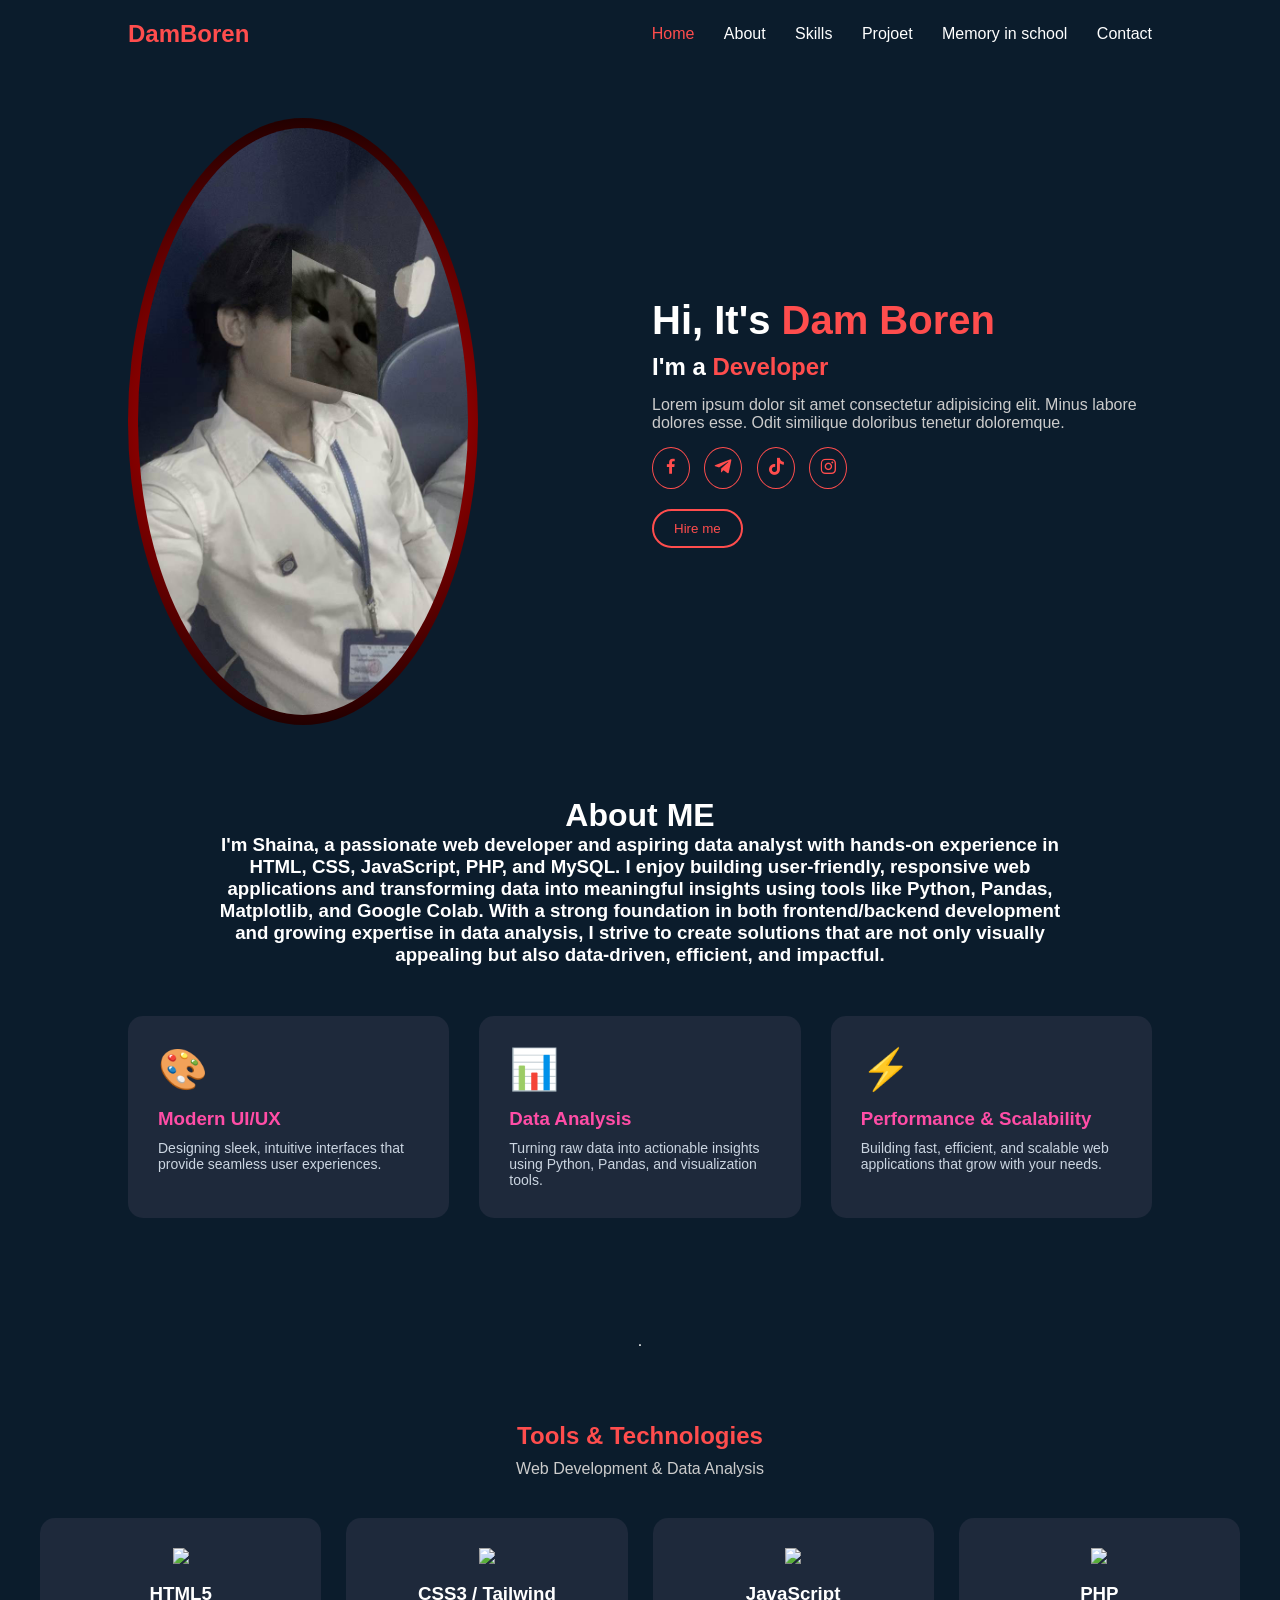
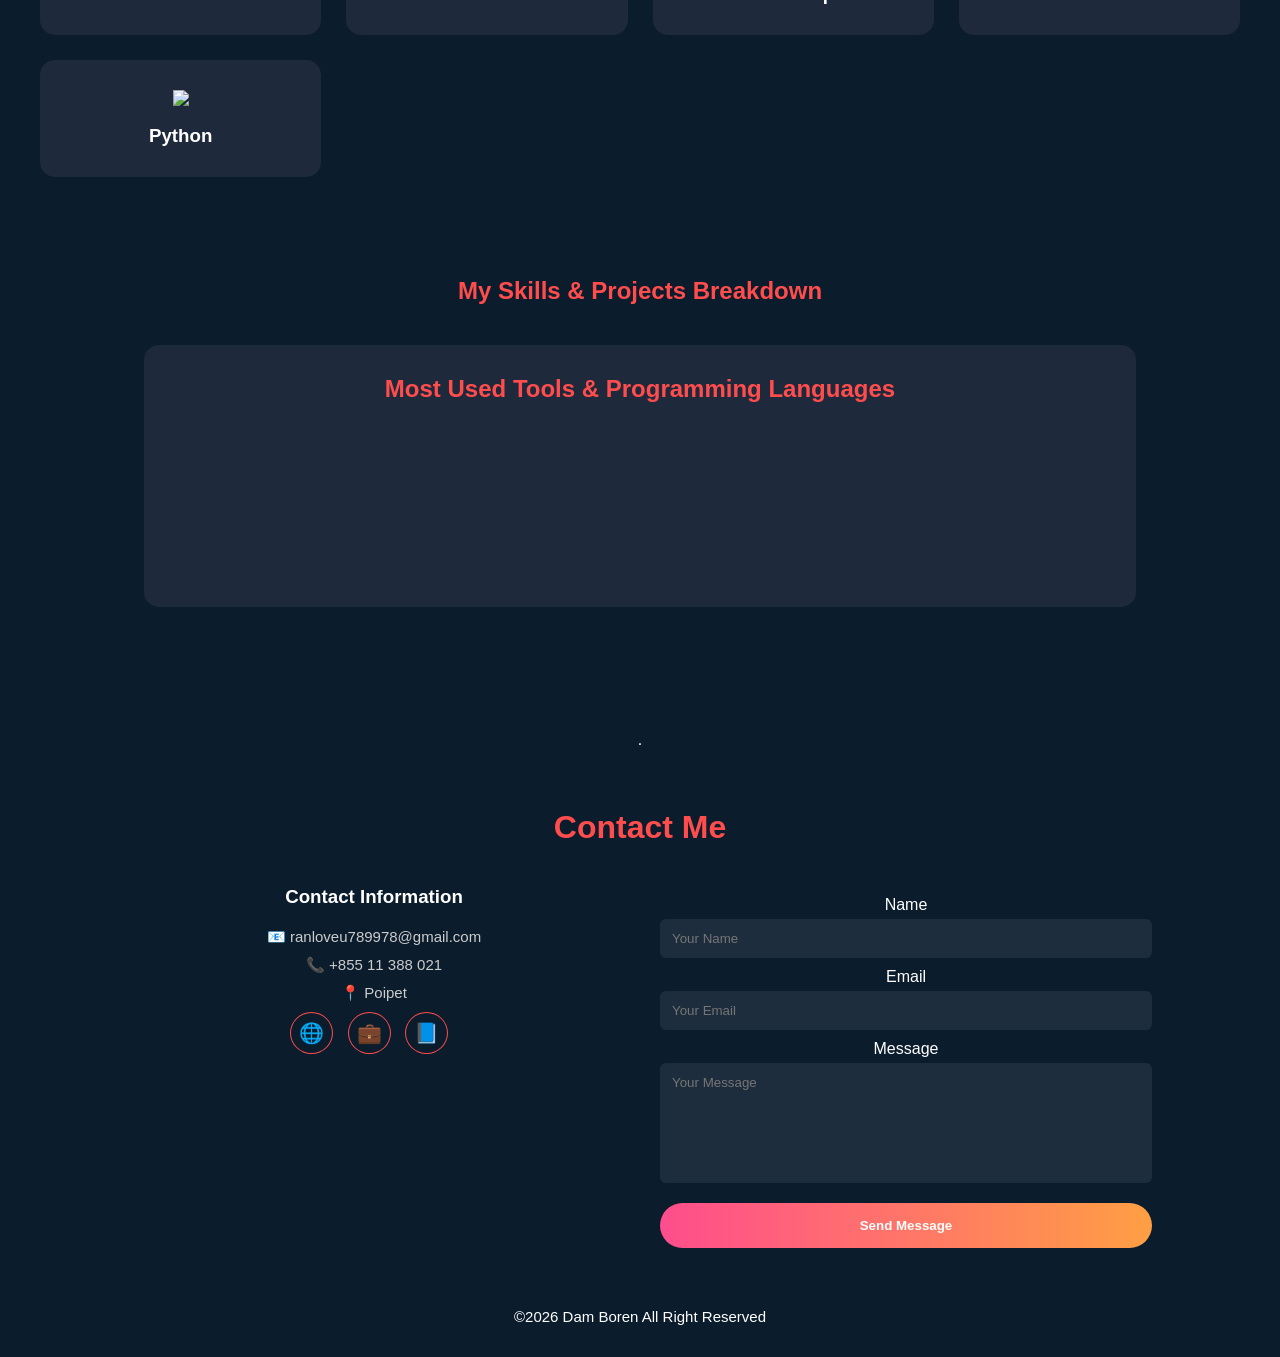
==== index.html @ 3f364a48 "Add files via upload" ====
<!DOCTYPE html>
<html lang="en">
<head>
    <meta charset="utf-8">
    <meta http-equiv="X-UA-Comatible" content="IE=edge">
    <meta name="Viewport" content="width=device-width, initial-scale=1.0">
    <title>Responsive Car Sale Website</title>
    <!-- Link To CSS -->
    <link rel="stylesheet" href="style.css">
    <!-- Box Icons -->
    <link href='https://unpkg.com/boxicons@2.1.4/css/boxicons.min.css' rel='stylesheet'>
</head>
<body>
   <!-- Navbar -->
  <header>
    <div class="logo">DamBoren</div>
    <nav>
      <a href="#" class="active">Home</a>
      <a href="#">About</a>
      <a href="skills.html">Skills</a>
      <a href="#">Projoet</a>
      <a href="memory.html">Memory in school</a>
      <a href="#">Contact</a>
    </nav>
  </header>

  <!-- Hero Section -->
  <section class="home" id="home">
    <div class="image">
      <img src="img1/back.jpg" alt="profile">
    </div>

    <div class="content">
      <h1>Hi, It's <span>Dam Boren</span></h1>
      <h2>I'm a <span class="typing">Developer</span></h2>
      <p>
        Lorem ipsum dolor sit amet consectetur adipisicing elit. Minus labore dolores esse.
        Odit similique doloribus tenetur doloremque.
      </p>

      <div class="social">
        <a href="https://www.facebook.com/share/1HVuVVk6DY/?mibextid=wwXIfr"><i class='bx bxl-facebook'></i></a>
        <a href="https://t.me/rainloveuuu"><i class='bx bxl-telegram'></i></a>
        <a href="https://www.tiktok.com/@rain153822?_r=1&_t=ZS-95EcWVfe2lw"><i class='bx bxl-tiktok'></i></a>
        <a href="https://www.instagram.com/rennn789978?igsh=Zm1qeGd4cnRsZjFl&utm_source=qr"><i class='bx bxl-instagram'></i></a>
      </div>

      <button class="btn">Hire me</button>
    </div>
  </section>

    <!-- Home -->
    <div class="heading1">
            <br><span><h1>About ME</h1></span>
            <P><h3>I'm Shaina, a passionate web developer and aspiring data analyst with hands-on experience in <br>HTML, CSS, JavaScript, PHP, and MySQL. I enjoy building user-friendly, responsive web<br> applications and transforming data into meaningful insights using tools like Python, Pandas, <br>Matplotlib, and Google Colab. With a strong foundation in both frontend/backend development<br> and growing expertise in data analysis, I strive to create solutions that are not only visually<br> appealing but also data-driven, efficient, and impactful.</h3><P>
        </div>
    <section class="home" id="home">
        <div class="home-text">
            <div class="feature-grid">
    <div class="feature-card">
      <div class="icon">🎨</div>
      <h3>Modern UI/UX</h3>
      <p>Designing sleek, intuitive interfaces that provide seamless user experiences.</p>
    </div>

    <div class="feature-card">
      <div class="icon">📊</div>
      <h3>Data Analysis</h3>
      <p>Turning raw data into actionable insights using Python, Pandas, and visualization tools.</p>
    </div>

    <div class="feature-card">
      <div class="icon">⚡️</div>
      <h3>Performance & Scalability</h3>
      <p>Building fast, efficient, and scalable web applications that grow with your needs.</p>
    </div>

  </div>
    </section>
    <!-- Cars Section -->
    <section class="cars" id="cars">
        <div class="heading">
            <span>.</span>
        </div>
    </section>
    <!-- Section -->
  <section class="tools">
    <h1>Tools & Technologies</h1>
    <p>Web Development & Data Analysis</p>

    <div class="grid">

      <div class="card">
        <img src="https://cdn-icons-png.flaticon.com/512/732/732212.png">
        <h3>HTML5</h3>
      </div>

      <div class="card">
        <img src="https://cdn-icons-png.flaticon.com/512/732/732190.png">
        <h3>CSS3 / Tailwind</h3>
      </div>

      <div class="card">
        <img src="https://cdn-icons-png.flaticon.com/512/5968/5968292.png">
        <h3>JavaScript</h3>
      </div>

      <div class="card">
        <img src="https://cdn-icons-png.flaticon.com/512/919/919830.png">
        <h3>PHP</h3>
      </div>

      <div class="card">
        <img src="https://cdn-icons-png.flaticon.com/512/5968/5968350.png">
        <h3>Python</h3>
      </div>

    </div>
  </section>
    <!-- Chart.js -->
  <script src="https://cdn.jsdelivr.net/npm/chart.js"></script>
</head>
<body>

<section class="skills-section">

  <h1>My Skills & Projects Breakdown</h1>

  <div class="chart-box">
    <h2>Most Used Tools & Programming Languages</h2>
    <canvas id="myChart"></canvas>
  </div>

</section>
<script src="script.js"></script>

    <!-- Parts Section -->
    <section class="parts" id="parts">
        <div class="heading">
            <span>.</span>
        </disv>
        <!-- Parts Container -->
       <section class="contact">
  <h2 class="title">Contact Me</h2>

  <div class="container">

    <!-- Left Side -->
    <div class="contact-info">
      <h3>Contact Information</h3>

      <p>📧 ranloveu789978@gmail.com</p>
      <p>📞 +855 11 388 021</p>
      <p>📍 Poipet</p>

      <div class="social">
        <a href="#">🌐</a>
        <a href="#">💼</a>
        <a href="#">📘</a>
      </div>
    </div>

    <!-- Right Side -->
    <div class="contact-form">
      <form>
        <label>Name</label>
        <input type="text" placeholder="Your Name">

        <label>Email</label>
        <input type="email" placeholder="Your Email">

        <label>Message</label>
        <textarea placeholder="Your Message"></textarea>

        <button type="submit">Send Message</button>
      </form>
    </div>

  </div>
</section>
    <!-- Copyright -->
    <div class="copyright">
        <p>&#169;2026 Dam Boren All Right Reserved</p>
    </div>
    <!-- Link To Js -->
    <script src="main.js"></script>
</body>
</html>
---- style.css ----
/* Google Fonts */
@import url('https://fonts.googleapis.com/css2?family=Poppins:wght@300;400;500;600;700&display=swap');
*{
  font-family: "Poppins", sans-serif;
   margin: 0;
  padding: 0;
  scroll-padding-top: 1rem;
  scroll-behavior: smooth;
  list-style: none;
  text-decoration: none;
  box-sizing: border-box;
}
/* Custom Scroll Bar */
html::-webkit-scrollbar{
  width: 0.5rem;
  background: transparent;
}
html::-webkit-scrollbar-thumb{
  border-radius: 5rem;
  background: var(--text-color);
}
section{
  padding: 4rem 0 2rem;
}
img{
  width: 100%;
}
body {
  color: var(--text-color);
}
.container{
  max-width: 1068px;
  margin-left: auto;
  margin-right: auto;
}
* {
  margin: 0;
  padding: 0;
  box-sizing: border-box;
  font-family: Arial, sans-serif;
}

body {
  background: #000;
  color: #fff;
}

/* Navbar */
header {
  display: flex;
  justify-content: space-between;
  padding: 20px 10%;
  align-items: center;
}

.logo {
  color: #ff4d4d;
  font-size: 24px;
  font-weight: bold;
}

nav a {
  color: #fff;
  margin-left: 25px;
  text-decoration: none;
  transition: 0.3s;
}

nav a:hover,
nav a.active {
  color: #ff4d4d;
}

/* Hero Section */
.home {
  display: flex;
  align-items: center;
  justify-content: space-between;
  padding: 50px 10%;
}

/* Image */
.image img {
  width: 350px;
  border-radius: 50%;
  background: radial-gradient(circle, red, black);
  padding: 10px;
}

/* Content */
.content {
  max-width: 500px;
}

.content h1 {
  font-size: 40px;
}

.content h1 span {
  color: #ff4d4d;
}

.content h2 {
  margin: 10px 0;
}

.content h2 span {
  color: #ff4d4d;
}

.content p {
  margin: 15px 0;
  color: #ccc;
}

/* Social Icons */
.social a {
  display: inline-block;
  margin-right: 10px;
  color: #ff4d4d;
  font-size: 20px;
  border: 1px solid #ff4d4d;
  padding: 8px;
  border-radius: 50%;
  transition: 0.3s;
}

.social a:hover {
  background: #ff4d4d;
  color: #000;
}

/* Button */
.btn {
  margin-top: 20px;
  padding: 10px 20px;
  background: transparent;
  border: 2px solid #ff4d4d;
  color: #ff4d4d;
  cursor: pointer;
  border-radius: 25px;
  transition: 0.3s;
}

.btn:hover {
  background: #ff4d4d;
  color: #000;
}
.heading1{
  text-align: center;
}
.heading1 span{
  font-weight: 500;
  color: var(--main-color);
}
.heading1 p{
  font-size: 0.938rem;
  font-weight: 300;
}
.feature-grid {
  display: grid;
  grid-template-columns: repeat(3, 1fr);
  gap: 30px;
}

/* Card */
.feature-card {
  background: #1e293b;
  padding: 30px;
  border-radius: 15px;
  transition: 0.3s;
}

.feature-card .icon {
  font-size: 40px;
  margin-bottom: 15px;
}

.feature-card h3 {
  color: #ff4da6;
  margin-bottom: 10px;
}

.feature-card p {
  color: #cbd5e1;
  font-size: 14px;
}

.feature-card:hover {
  transform: translateY(-8px);
  box-shadow: 0 10px 25px rgba(0,0,0,0.5);
}
.features {
  text-align: center;
  padding: 60px 20px;
  background: #0f172a;
  color: white;
}

.description {
  max-width: 800px;
  margin: auto;
  color: #cbd5e1;
  line-height: 1.6;
  margin-bottom: 50px;
}
.heading{
  text-align: center;
}
.heading span{
  font-weight: 500;
  color: var(--main-color);
}
.heading p{
  font-size: 0.938rem;
  font-weight: 300;
}
/* Section */
.tools {
  text-align: center;
  padding: 40px;
}

.tools h1 {
  color: #ff4d4d;
  margin-bottom: 10px;
}

.tools p {
  color: #ccc;
}

/* Grid */
.grid {
  display: grid;
  grid-template-columns: repeat(4, 1fr);
  gap: 25px;
  margin-top: 40px;
}

/* Card */
.card {
  background: #1e293b;
  padding: 30px;
  border-radius: 15px;
  transition: 0.3s;
}

.card img {
  width: 60px;
  margin-bottom: 15px;
}

.card:hover {
  transform: translateY(-8px);
  box-shadow: 0 10px 20px rgba(0,0,0,0.5);
}
.about{
  display: flex;
  flex-wrap: wrap;
  align-items: center;
  gap: 1.5rem;
}
.about-img{
  flex: 1 1 21rem;
}
.about-text{
  flex: 1 1 21rem;
}
.about-text span{
  font-weight: 500;
  color: var(--main-color);
}
.about-text h2{
font-size: 1.7rem;
}
.about-text p{
  font-size: 0.938rem;
  margin: 0.5rem 0 1.4rem;
}
.cars-container{
  display: flex;
  flex-wrap: wrap;
  gap: 2rem;
  margin-top: 2rem;
}
.cars-container .box {
  flex: 1 1 17rem;
  position: relative;
  height: 200px;
  border-radius: 0.5rem;
  overflow: hidden;
}
.cars-container .box img{
  width: 100%;
  height: 100%;
  object-fit: cover;
  overflow: hidden;
}
.cars-container .box img:hover{
  transform: scale(1.1);
  transition: 0.5s;
}
.cars-container .box h2{
  position: absolute;
  bottom: 1rem;
  left: 1rem;
  font-weight: 400;
  font-size: 1rem;
  background: var(--bg-color);
  padding: 8px;
  border-radius: 0.5rem;
}
.cars-container .box:hover h2{
  background: var(--main-color);
  color: var(--bg-color);
}
.logos-container{
  display: flex;
  flex-wrap: wrap;
  gap: 2rem;
  margin-top: 2rem;
}
.logos-container .box {
  flex: 0 0 15rem;
  position: relative;
  height: 200px;
  border-radius: 0.5rem;
  overflow: hidden;
}
.logos-container .box img{
  width: 40%;
  height: 40%;
  object-fit: cover;
  overflow: hidden;
}
.logos-container .box img:hover{
  transform: scale(1.1);
  transition: 0.5s;
}
.logos-container .box h2{
  position: absolute;
  bottom: 1rem;
  left: 1rem;
  font-weight: 400;
  font-size: 1rem;
  background: var(--bg-color);
  padding: 8px;
  border-radius: 0.5rem;
}
.logos-container .box:hover h2{
  background: var(--main-color);
  color: var(--bg-color);
  }
  /* Section */
.skills-section {
  text-align: center;
  padding: 60px 20px;
}

.skills-section h1 {
  color: #ff4d4d;
  margin-bottom: 40px;
}

/* Chart Box */
.chart-box {
  background: #1e293b;
  padding: 30px;
  border-radius: 15px;
  width: 80%;
  margin: auto;
}

.chart-box h2 {
  color: #ff4d4d;
  margin-bottom: 20px;
}
* {
  margin: 0;
  padding: 0;
  box-sizing: border-box;
  font-family: Arial, sans-serif;
}

body {
  background: #0b1c2c;
  color: white;
}

.contact {
  padding: 60px 10%;
}

.title {
  text-align: center;
  color: #ff4d4d;
  margin-bottom: 40px;
  font-size: 32px;
}

.container {
  display: flex;
  justify-content: space-between;
  gap: 40px;
}

.contact-info {
  flex: 1;
}

.contact-info h3 {
  margin-bottom: 20px;
}

.contact-info p {
  margin: 10px 0;
  color: #ccc;
}

.social a {
  display: inline-block;
  margin-right: 10px;
  font-size: 20px;
  text-decoration: none;
}

.contact-form {
  flex: 1;
}

.contact-form form {
  display: flex;
  flex-direction: column;
}

.contact-form label {
  margin: 10px 0 5px;
}

.contact-form input,
.contact-form textarea {
  padding: 12px;
  border: none;
  border-radius: 6px;
  background: #1e2d3d;
  color: white;
}

.contact-form textarea {
  height: 120px;
  resize: none;
}

.contact-form button {
  margin-top: 20px;
  padding: 15px;
  border: none;
  border-radius: 30px;
  background: linear-gradient(90deg, #ff4d8d, #ff9f43);
  color: white;
  font-weight: bold;
  cursor: pointer;
}

.contact-form button:hover {
  opacity: 0.9;
}

/* Responsive */
@media (max-width: 768px) {
  .container {
    flex-direction: column;
 }
}
.banner__container{
  padding-block: 5rem;
  overflow: hidden;
}
.banner__wrapper{
  width: max-content;
  display: flex;
  align-items: center;
  gap: 8rem;

  animation: scroll 55s linear infinite;
}
.banner__wrapper img{
  height: 100px;
}
@keyframes scroll{
  to {
    transform: translateX(calc(-50% - 4rem));
  }
}
.blog-container{
  display: flex;
  flex-wrap: wrap;
  gap: 2rem;
  margin-top: 2rem;
}
.blog-container .box{
  flex: 1 1 13rem;
  padding: 20px;
}
.blog-container .box:hover{
  background: #f6f6f6;
}
.blog-container .box span{
  font-size: 0.8rem;
  color: var(--main-color);
}
.blog-container h3{
  font-size: 1.2rem;
}
.blog-container .box p{
  font-size: 0.938rem;
  margin: 4px 0;
}
.blog-container .box .blog-btn{
  display: flex;
  align-items: center;
  column-gap: 4px;
  color: var(--text-color);
}
.blog-container .box .blog-btn .bx{
  font-size: 20px;
}
.blog-container .box .blog-btn:hover{
  color: var(--main-color);
  column-gap: 0.7rem;
  transition: 0.4s;
}
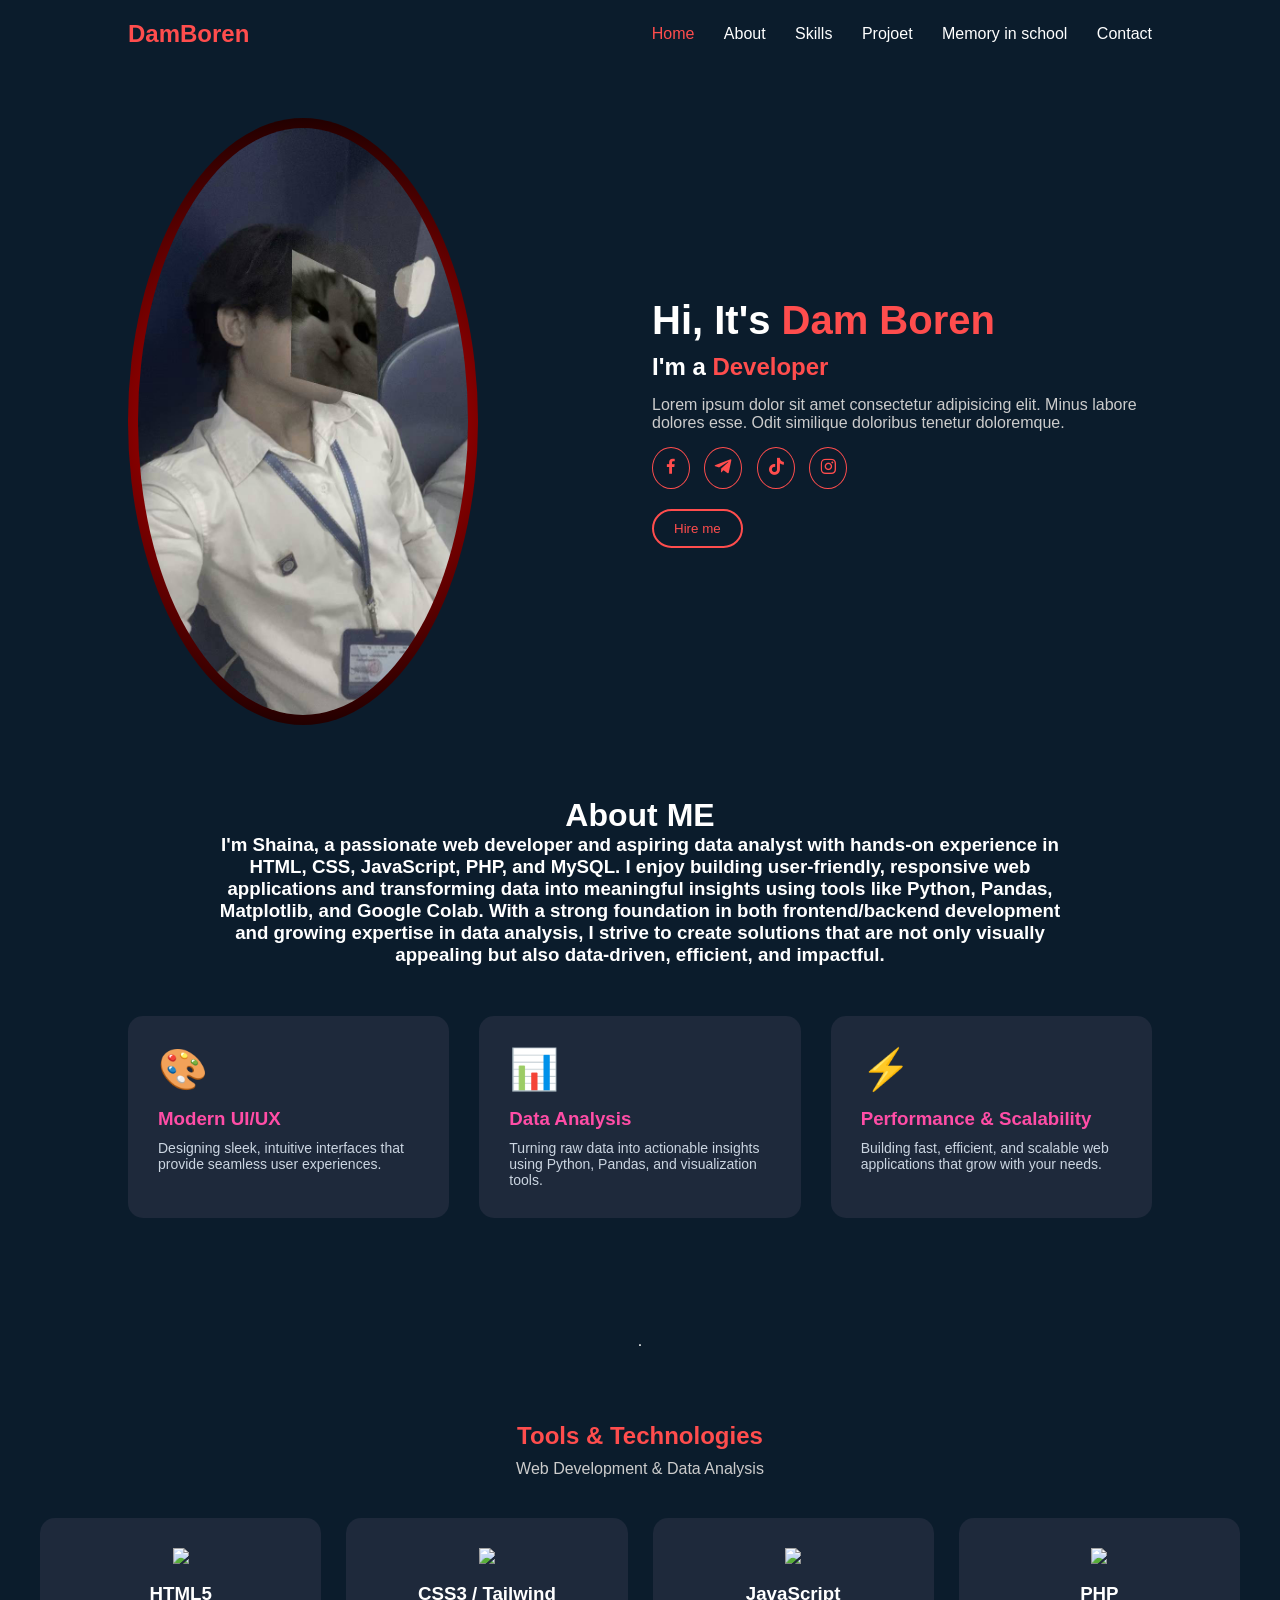
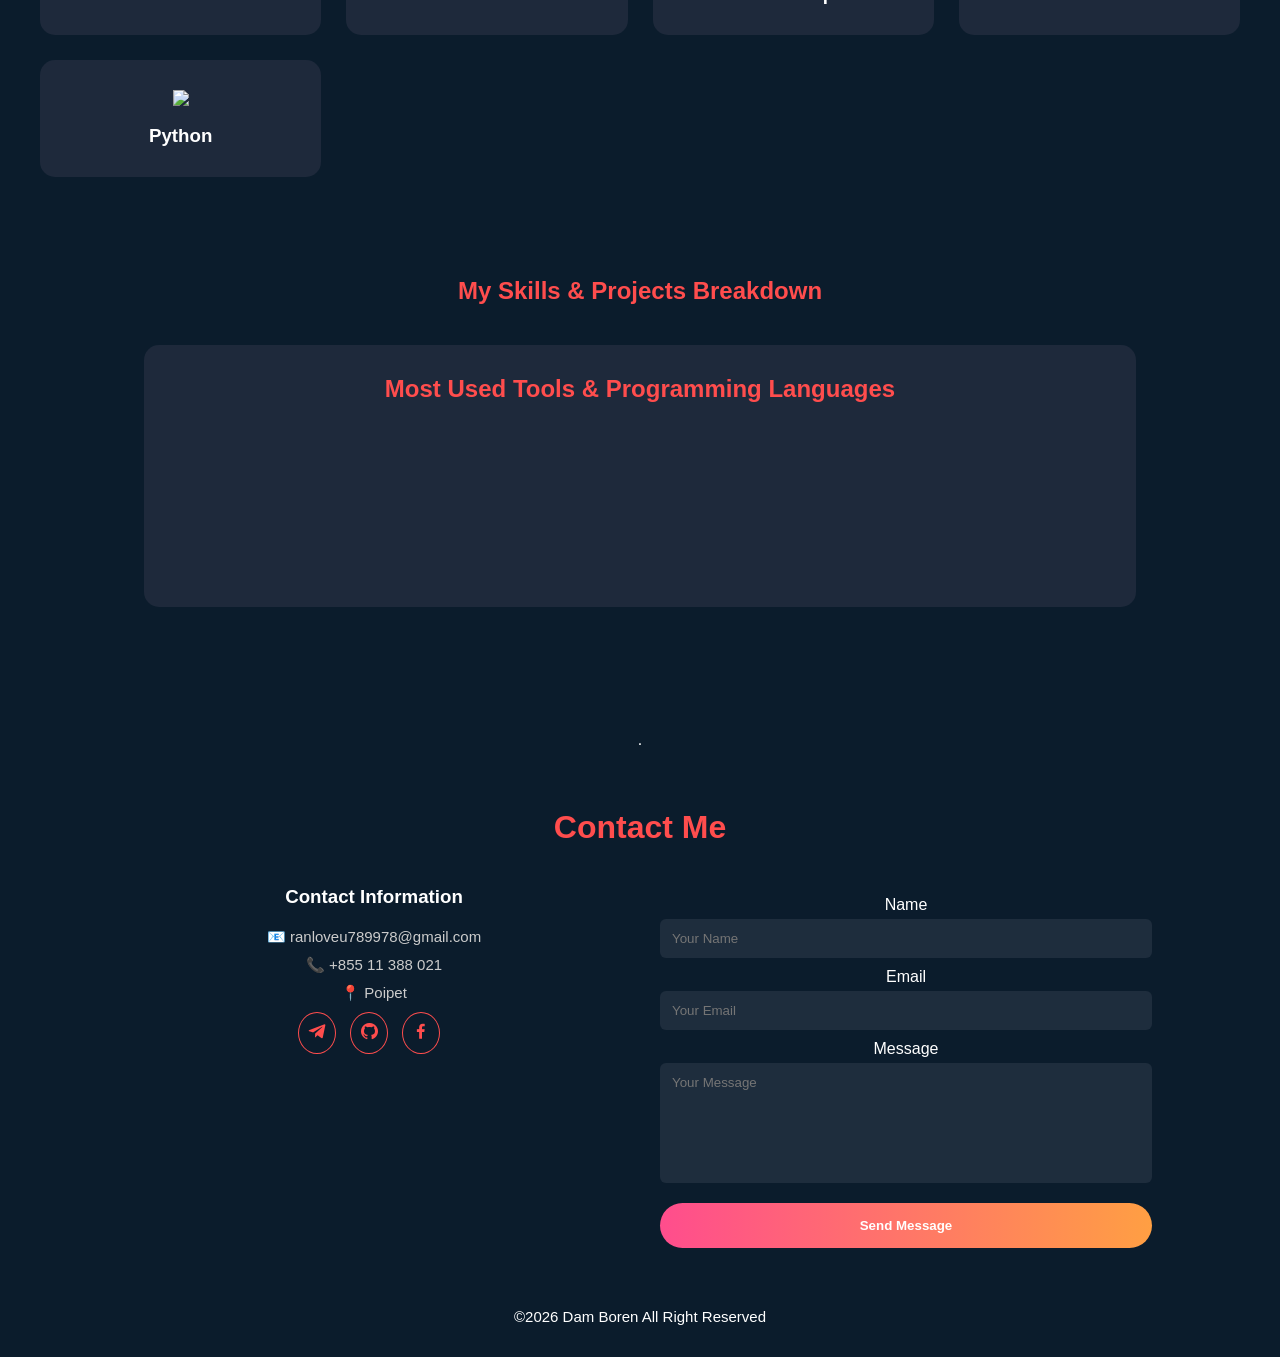
==== commit df7a3654: "new" ====
--- a/index.html
+++ b/index.html
@@ -18,7 +18,7 @@
       <a href="#" class="active">Home</a>
       <a href="#">About</a>
       <a href="skills.html">Skills</a>
-      <a href="#">Projoet</a>
+      <a href="homepage.html">Projoet</a>
       <a href="memory.html">Memory in school</a>
       <a href="#">Contact</a>
     </nav>
@@ -154,9 +154,9 @@
       <p>📍 Poipet</p>
 
       <div class="social">
-        <a href="#">🌐</a>
-        <a href="#">💼</a>
-        <a href="#">📘</a>
+        <a href="https://t.me/rainloveuuu"><i class='bx bxl-telegram'></i></a>
+        <a href="#"><i class='bx bxl-github'></i></a>
+        <a href="https://www.facebook.com/share/1HVuVVk6DY/?mibextid=wwXIfr"><i class='bx bxl-facebook'></i></a>
       </div>
     </div>
 
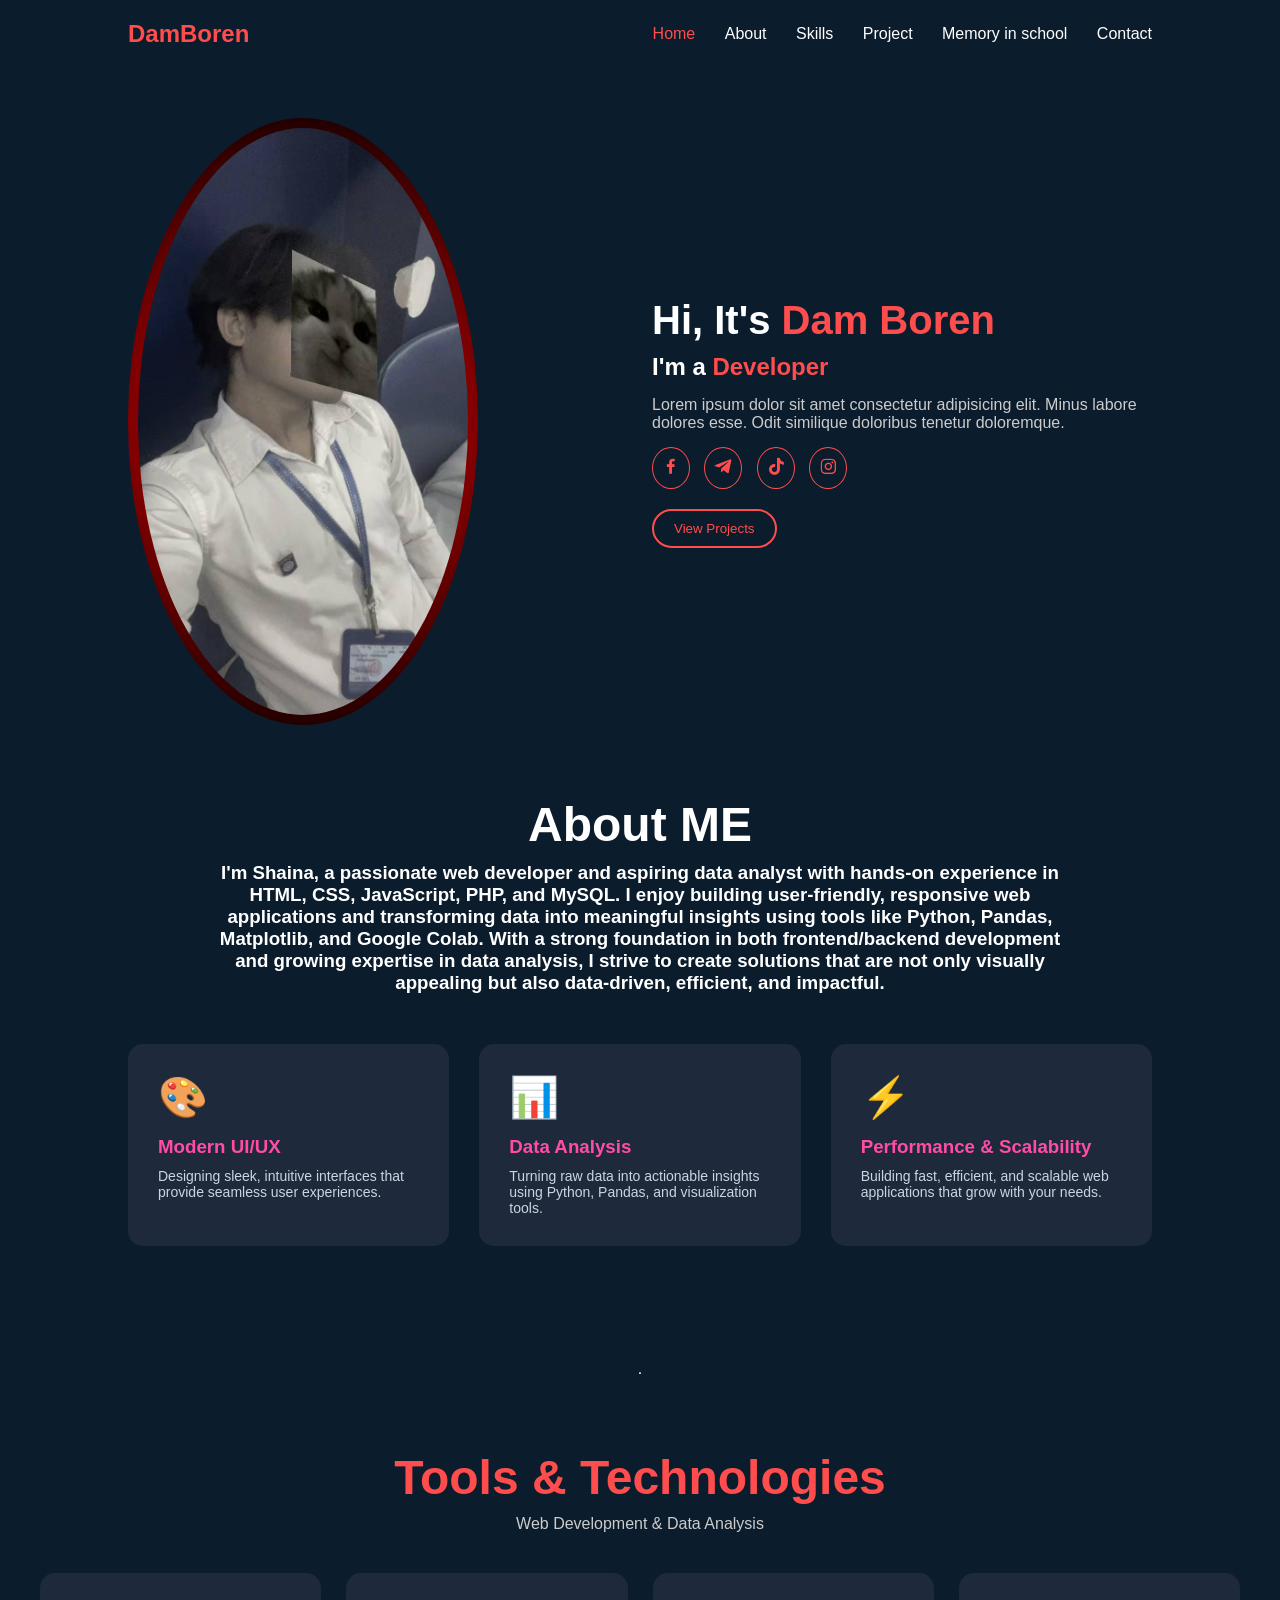
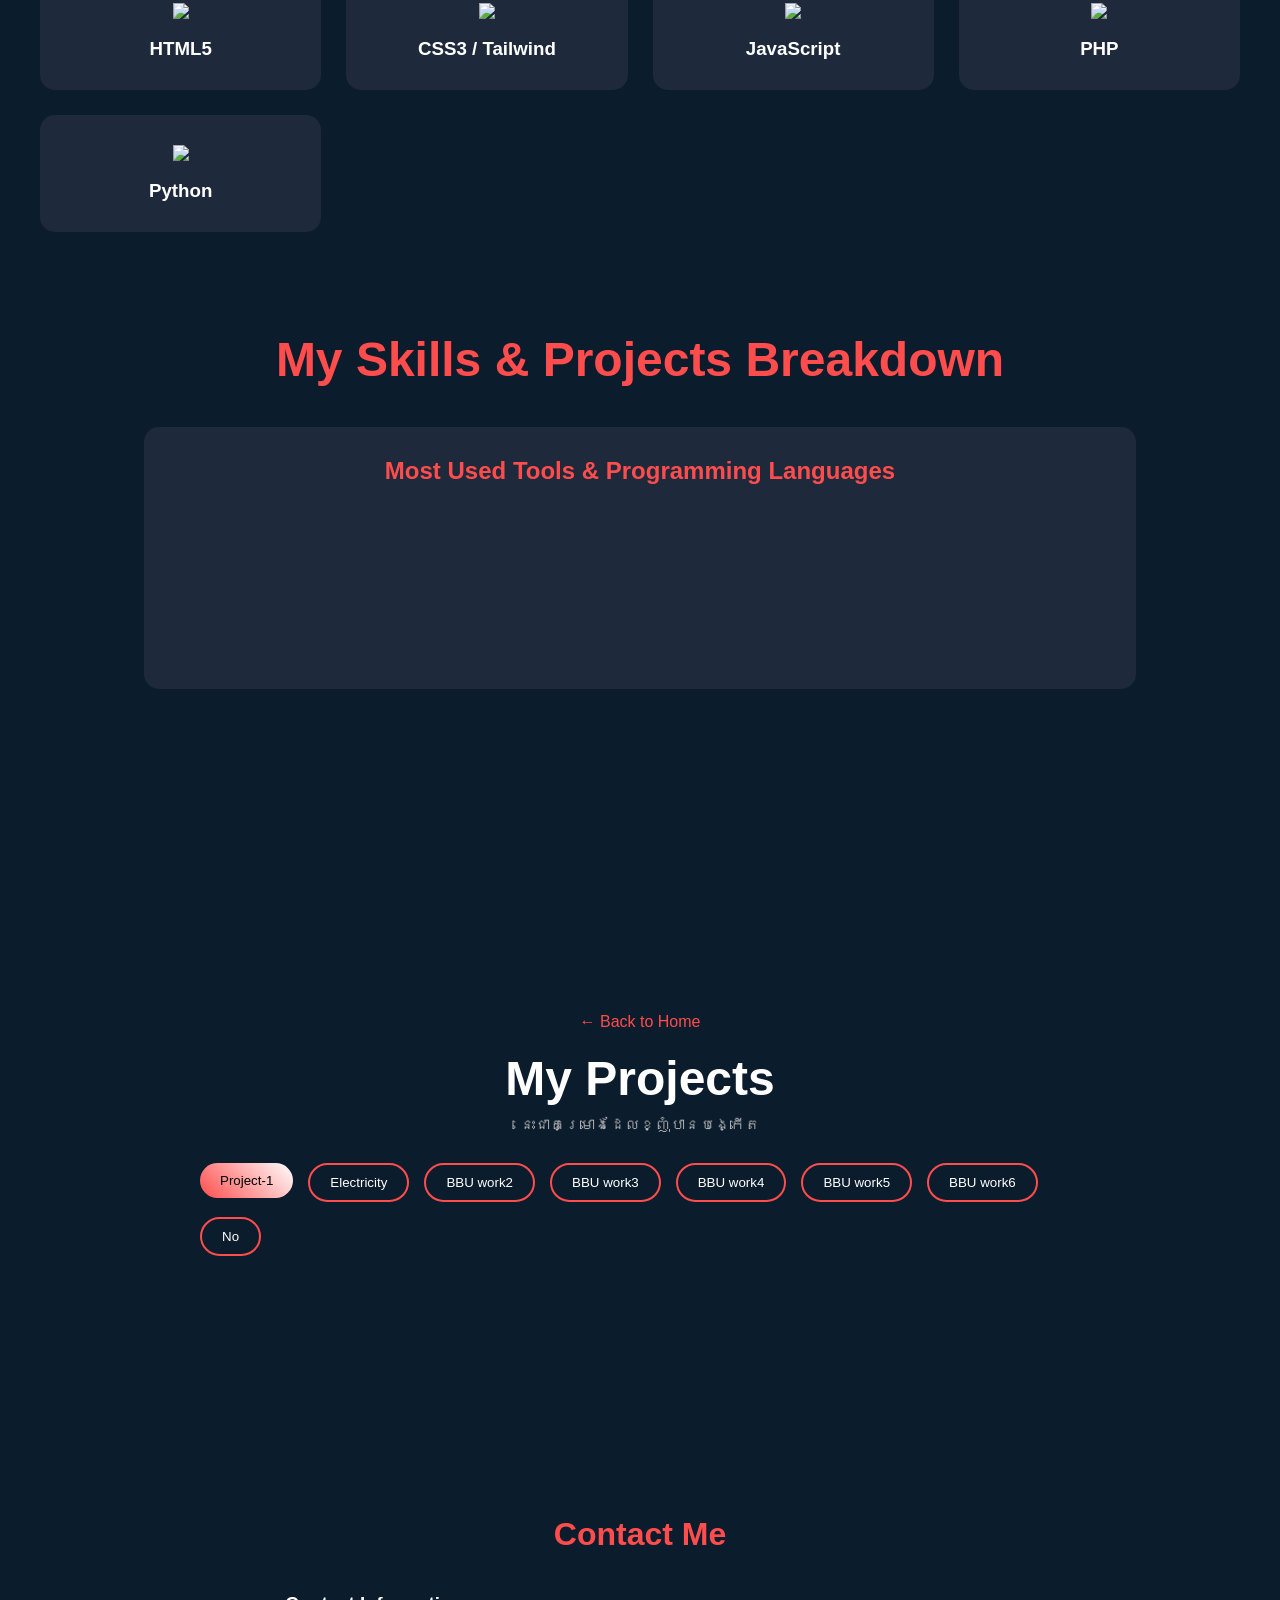
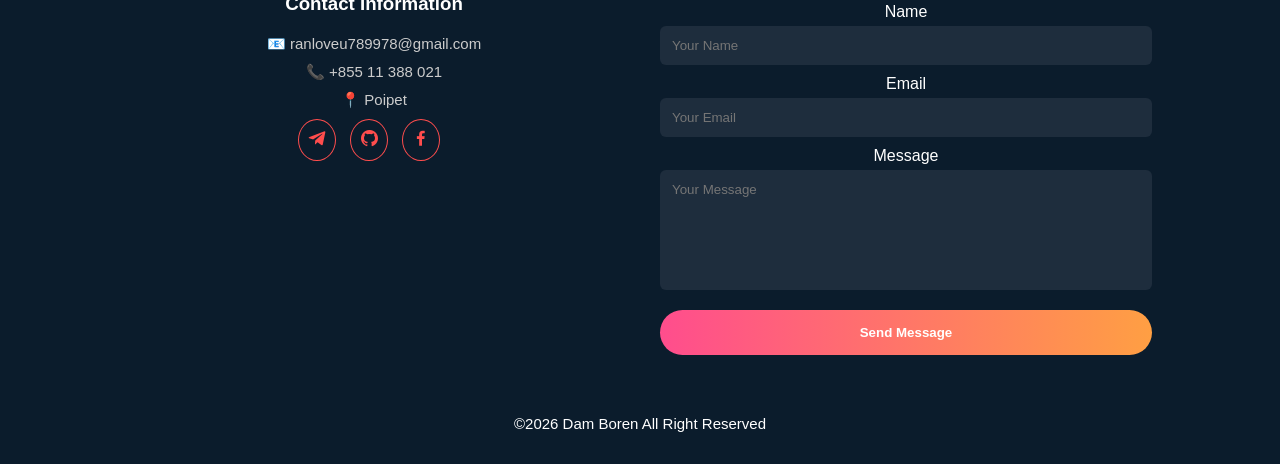
==== commit d1031c7d: "Update index.html" ====
--- a/index.html
+++ b/index.html
@@ -18,7 +18,7 @@
       <a href="#" class="active">Home</a>
       <a href="#">About</a>
       <a href="skills.html">Skills</a>
-      <a href="homepage.html">Projoet</a>
+      <a href="homepage.html">Project</a>
       <a href="memory.html">Memory in school</a>
       <a href="#">Contact</a>
     </nav>
@@ -45,7 +45,7 @@
         <a href="https://www.instagram.com/rennn789978?igsh=Zm1qeGd4cnRsZjFl&utm_source=qr"><i class='bx bxl-instagram'></i></a>
       </div>
 
-      <button class="btn">Hire me</button>
+      <a href="Project.html"><button class="btn"> View Projects</button></a>
     </div>
   </section>
 
@@ -137,8 +137,32 @@
     <!-- Parts Section -->
     <section class="parts" id="parts">
         <div class="heading">
-            <span>.</span>
+            <span></span>
         </disv>
+        <!-- Section -->
+
+  <section class="projects">
+
+    <a href="#" class="back">← Back to Home</a>
+
+    <h1>My Projects</h1>
+
+    <p class="subtitle">នេះជាគម្រោងដែលខ្ញុំបានបង្កើត</p>
+
+    <div class="buttons">
+
+      <a href="Project.html"><button class="active">Project-1</button></a>
+      <a href="Electricity.php"><button>Electricity</button></a>
+      <a href="homework2.html"><button>BBU work2</button></a>
+      <a href="homework3.html"><button>BBU work3</button></a>
+      <a href="homework4.html"><button>BBU work4</button></a>
+      <a href="homework5.html"><button>BBU work5</button></a>
+      <a href="homework6.html"><button>BBU work6</button></a>
+      <a href=""><button>No</button></a>
+
+    </div>
+
+  </section>
         <!-- Parts Container -->
        <section class="contact">
   <h2 class="title">Contact Me</h2>
--- a/style.css
+++ b/style.css
@@ -531,3 +531,86 @@
   column-gap: 0.7rem;
   transition: 0.4s;
 }
+/* Section */
+
+.projects {
+
+  padding: 200px;
+
+}
+
+.back {
+
+  color: #ff4d4d;
+
+  text-decoration: none;
+
+  display: inline-block;
+
+  margin-bottom: 20px;
+
+}
+
+h1 {
+
+  font-size: 48px;
+
+  margin-bottom: 10px;
+
+}
+
+.subtitle {
+
+  color: #bbb;
+
+  margin-bottom: 30px;
+
+}
+
+/* Buttons */
+
+.buttons {
+
+  display: flex;
+
+  gap: 15px;
+
+  flex-wrap: wrap;
+
+}
+
+button {
+
+  padding: 10px 20px;
+
+  border-radius: 30px;
+
+  border: 2px solid #ff4d4d;
+
+  background: transparent;
+
+  color: #fff;
+
+  cursor: pointer;
+
+  transition: 0.3s;
+
+}
+
+button:hover {
+
+  background: #ff4d4d;
+
+  color: #fff;
+
+}
+
+button.active {
+
+  background: linear-gradient(45deg, #ff4d4d, #fff);
+
+  color: #000;
+
+  border: none;
+}
+
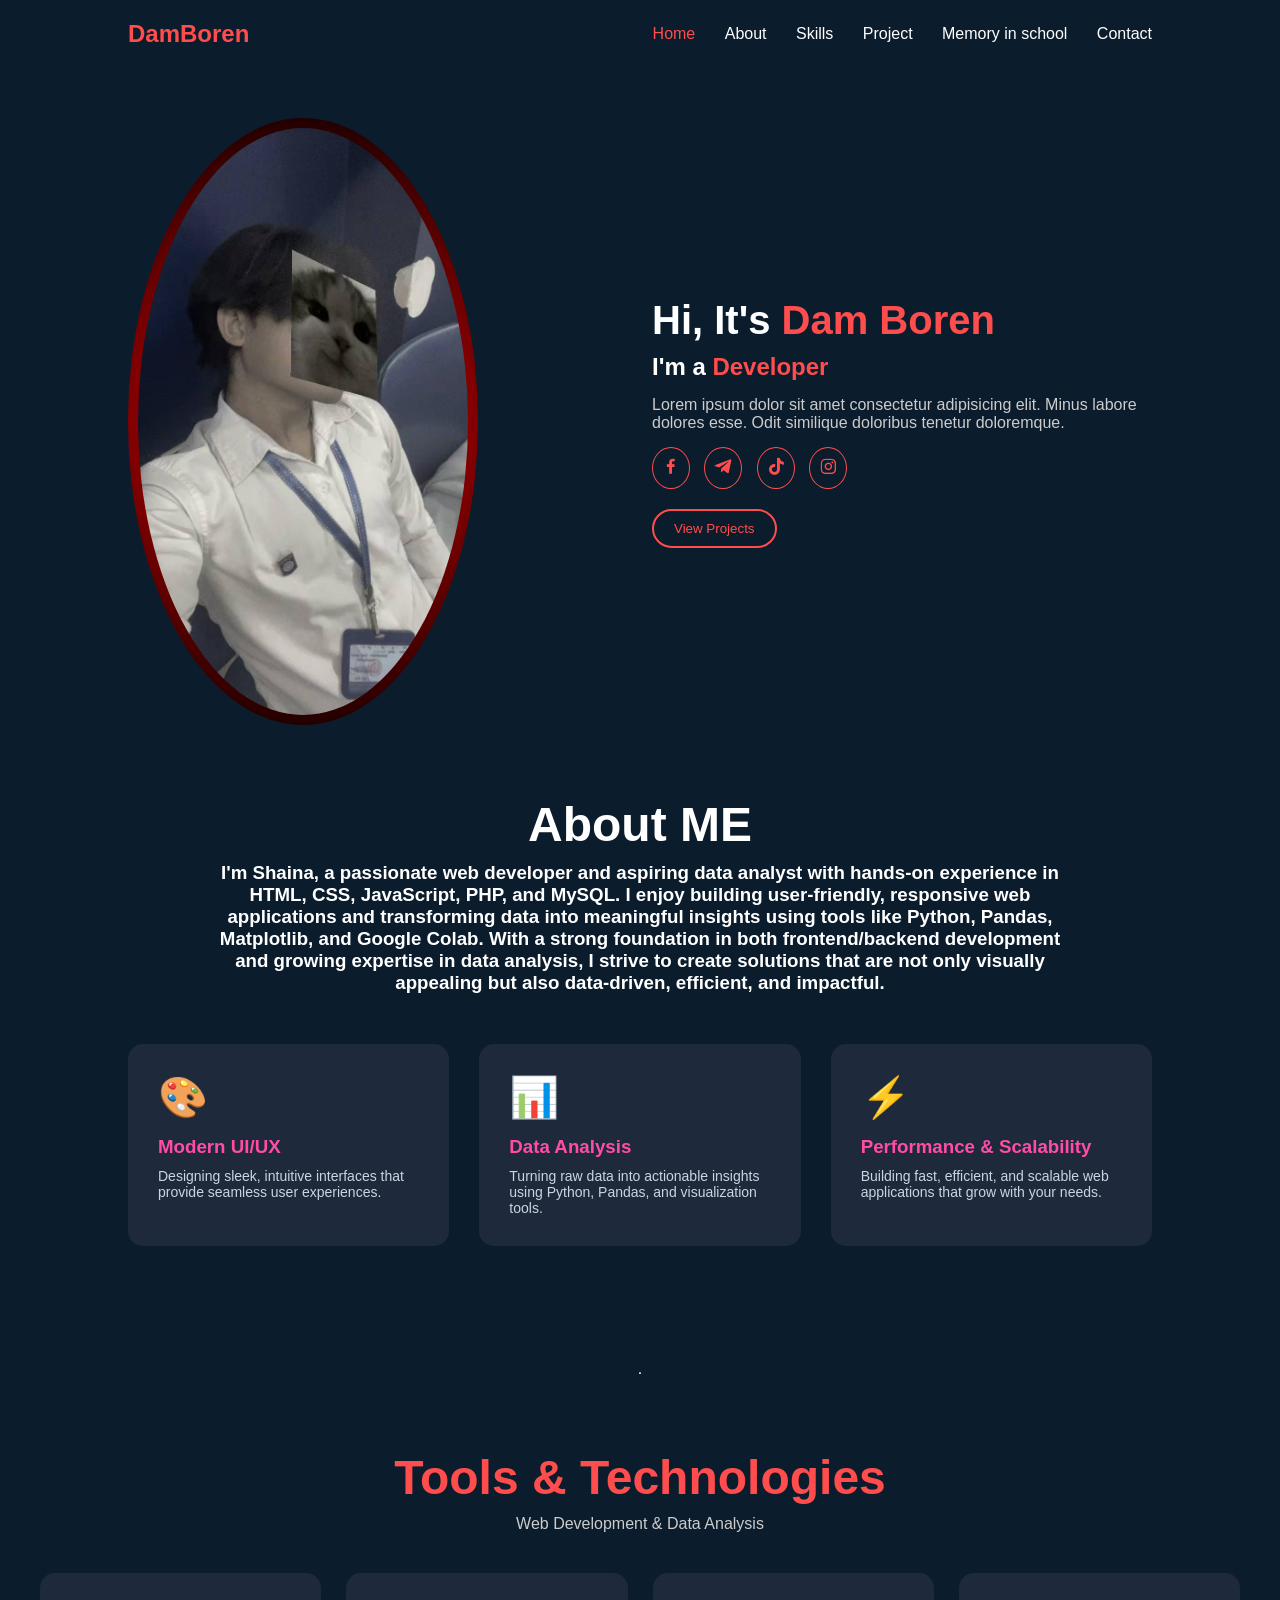
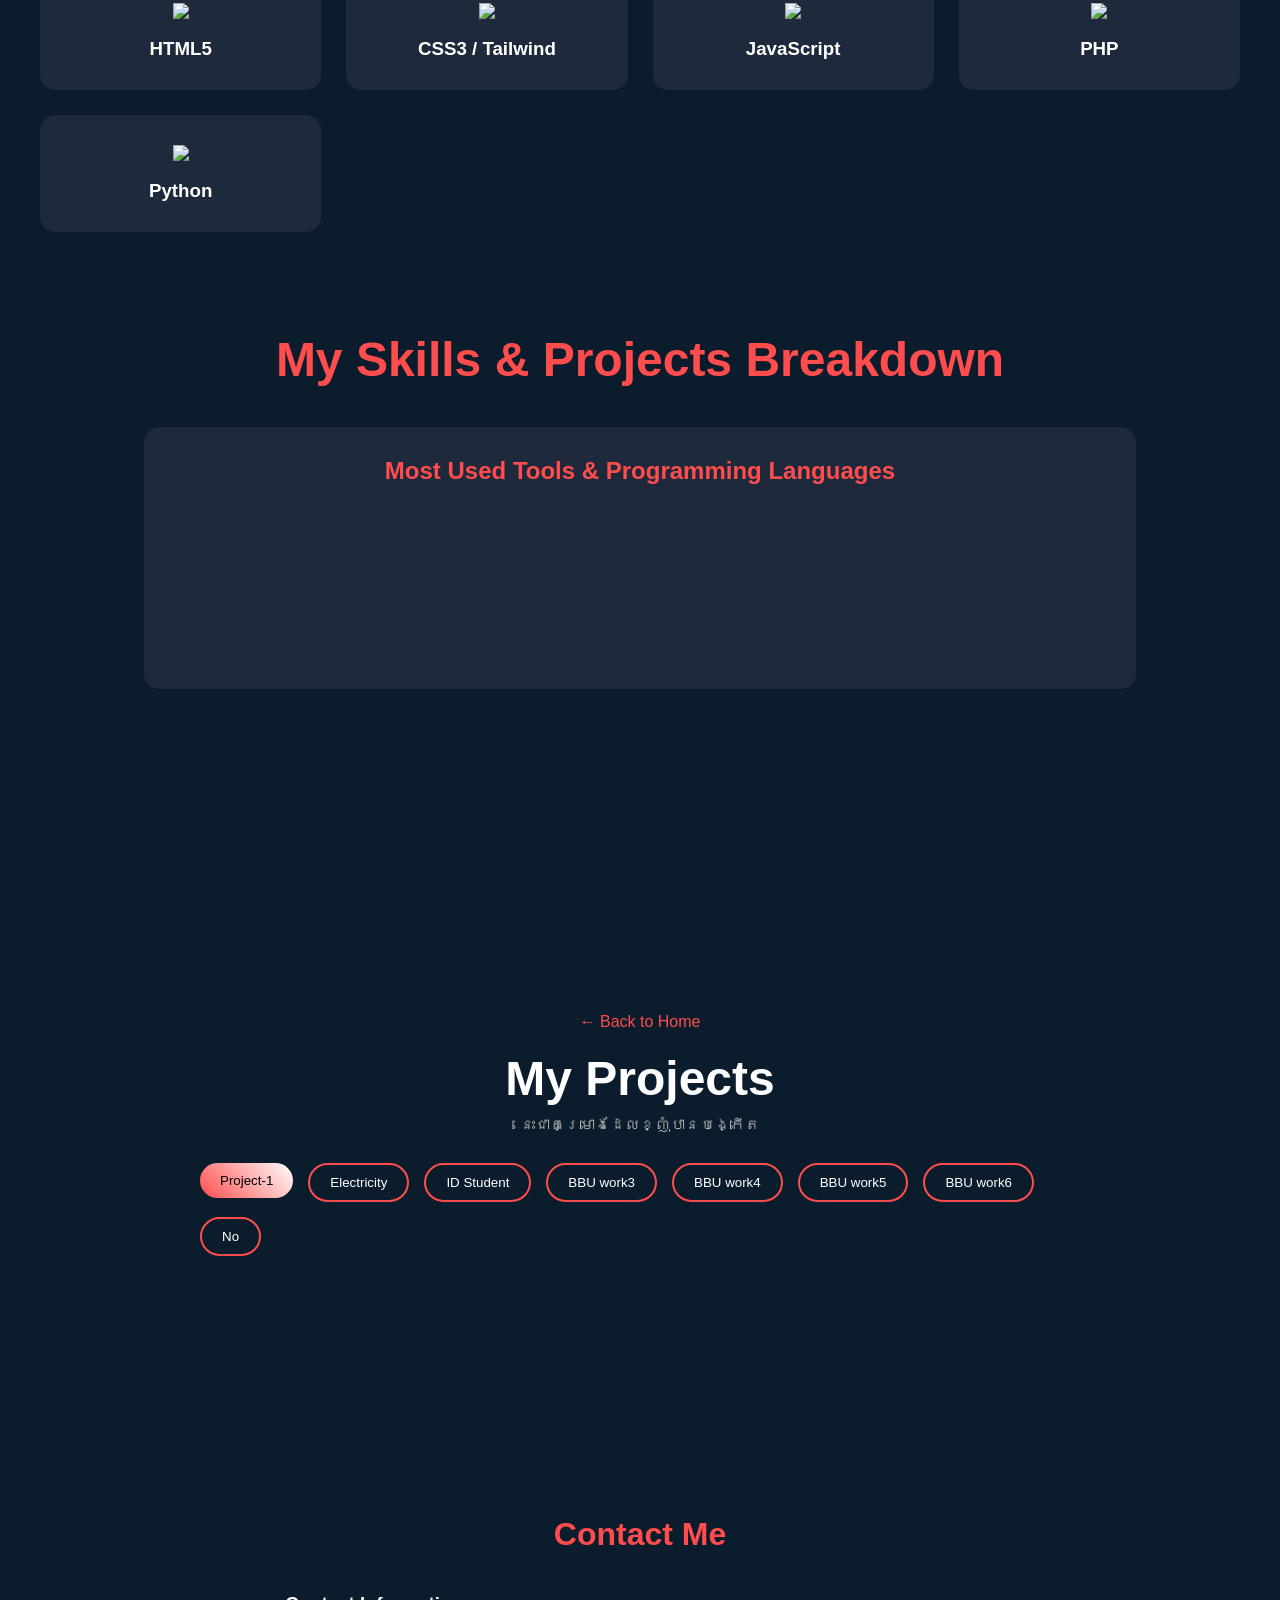
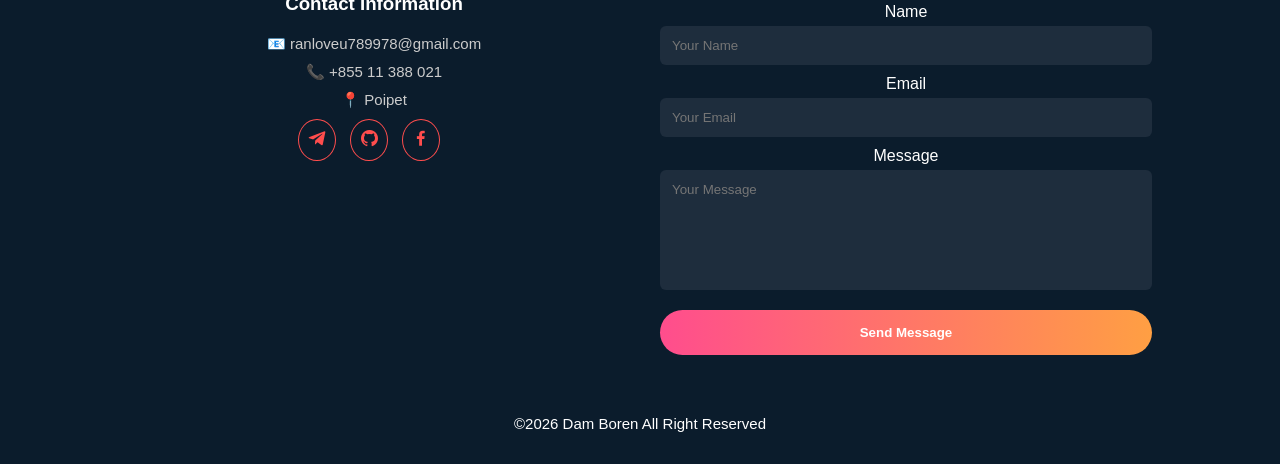
==== commit c5541838: "Update index.html" ====
--- a/index.html
+++ b/index.html
@@ -152,8 +152,8 @@
     <div class="buttons">
 
       <a href="Project.html"><button class="active">Project-1</button></a>
-      <a href="Electricity.php"><button>Electricity</button></a>
-      <a href="homework2.html"><button>BBU work2</button></a>
+      <a href="Electricity.html"><button>Electricity</button></a>
+      <a href="idstudent.html"><button>ID Student</button></a>
       <a href="homework3.html"><button>BBU work3</button></a>
       <a href="homework4.html"><button>BBU work4</button></a>
       <a href="homework5.html"><button>BBU work5</button></a>
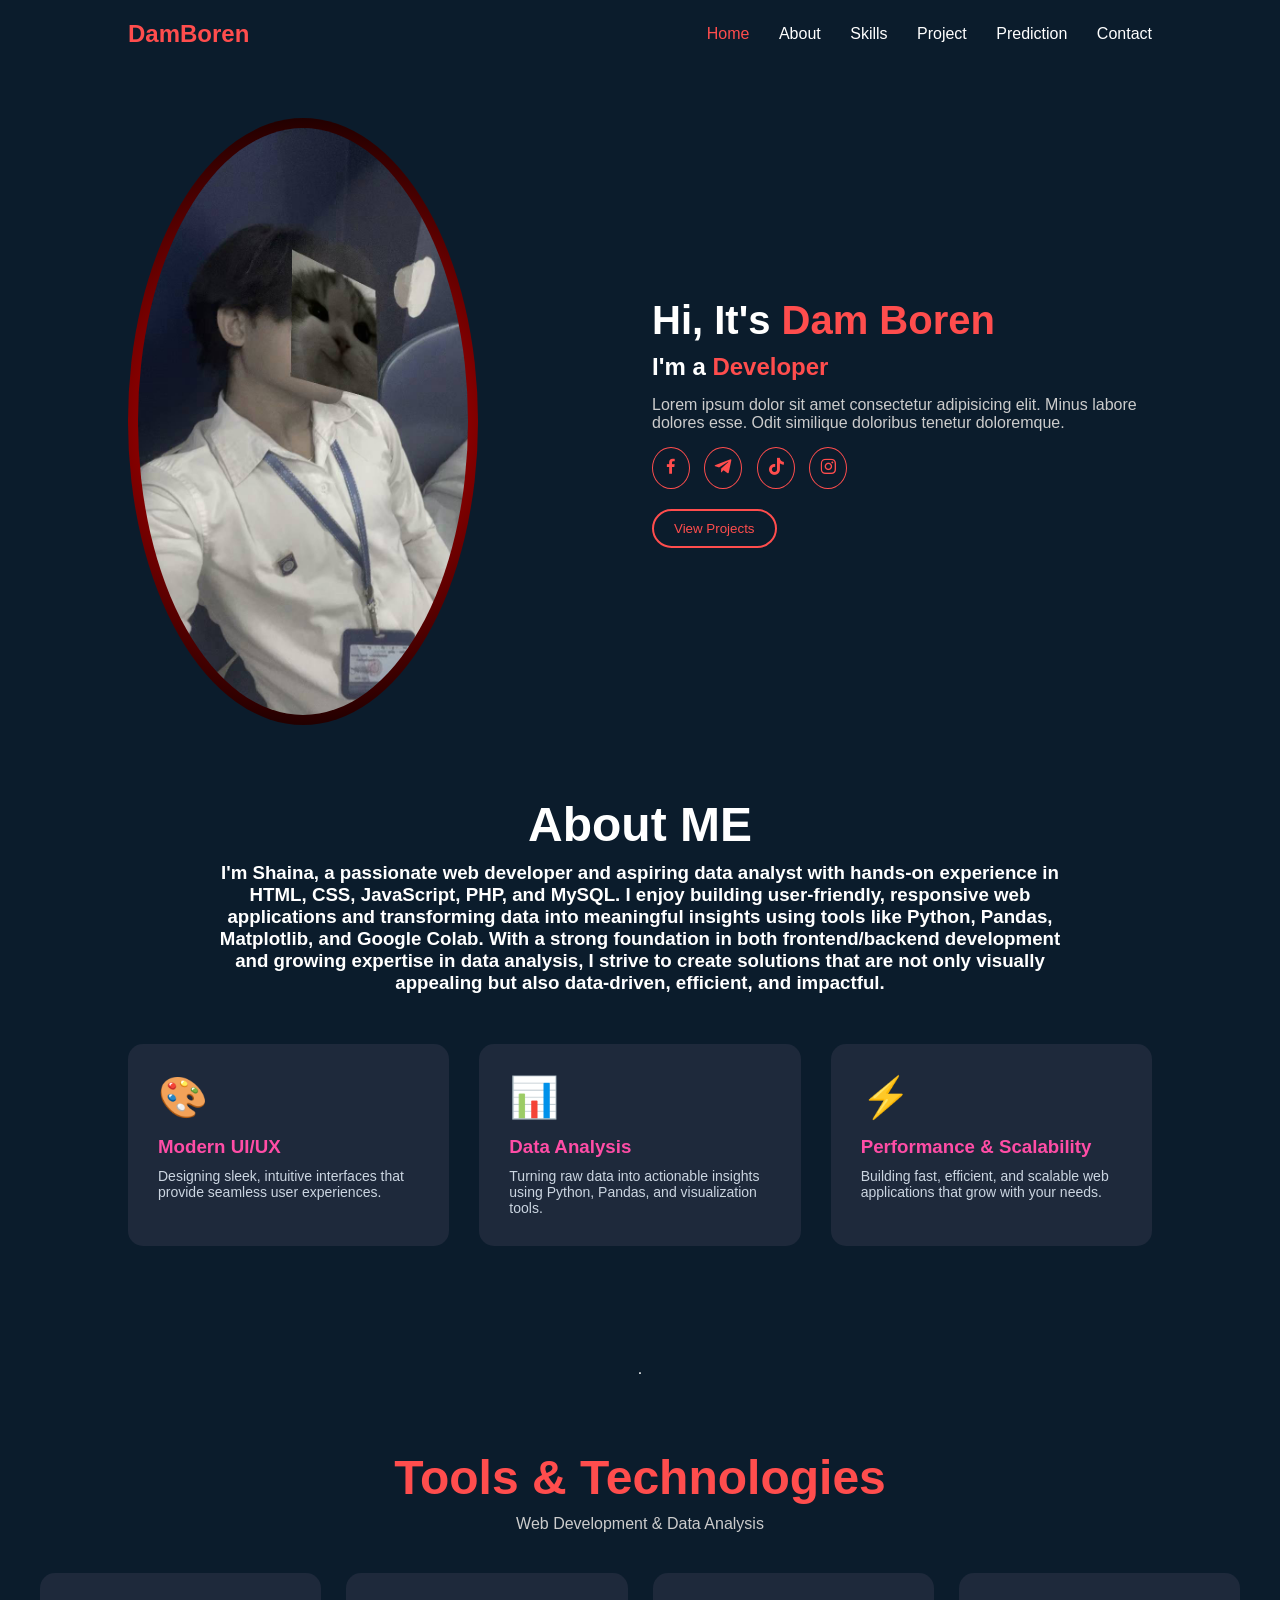
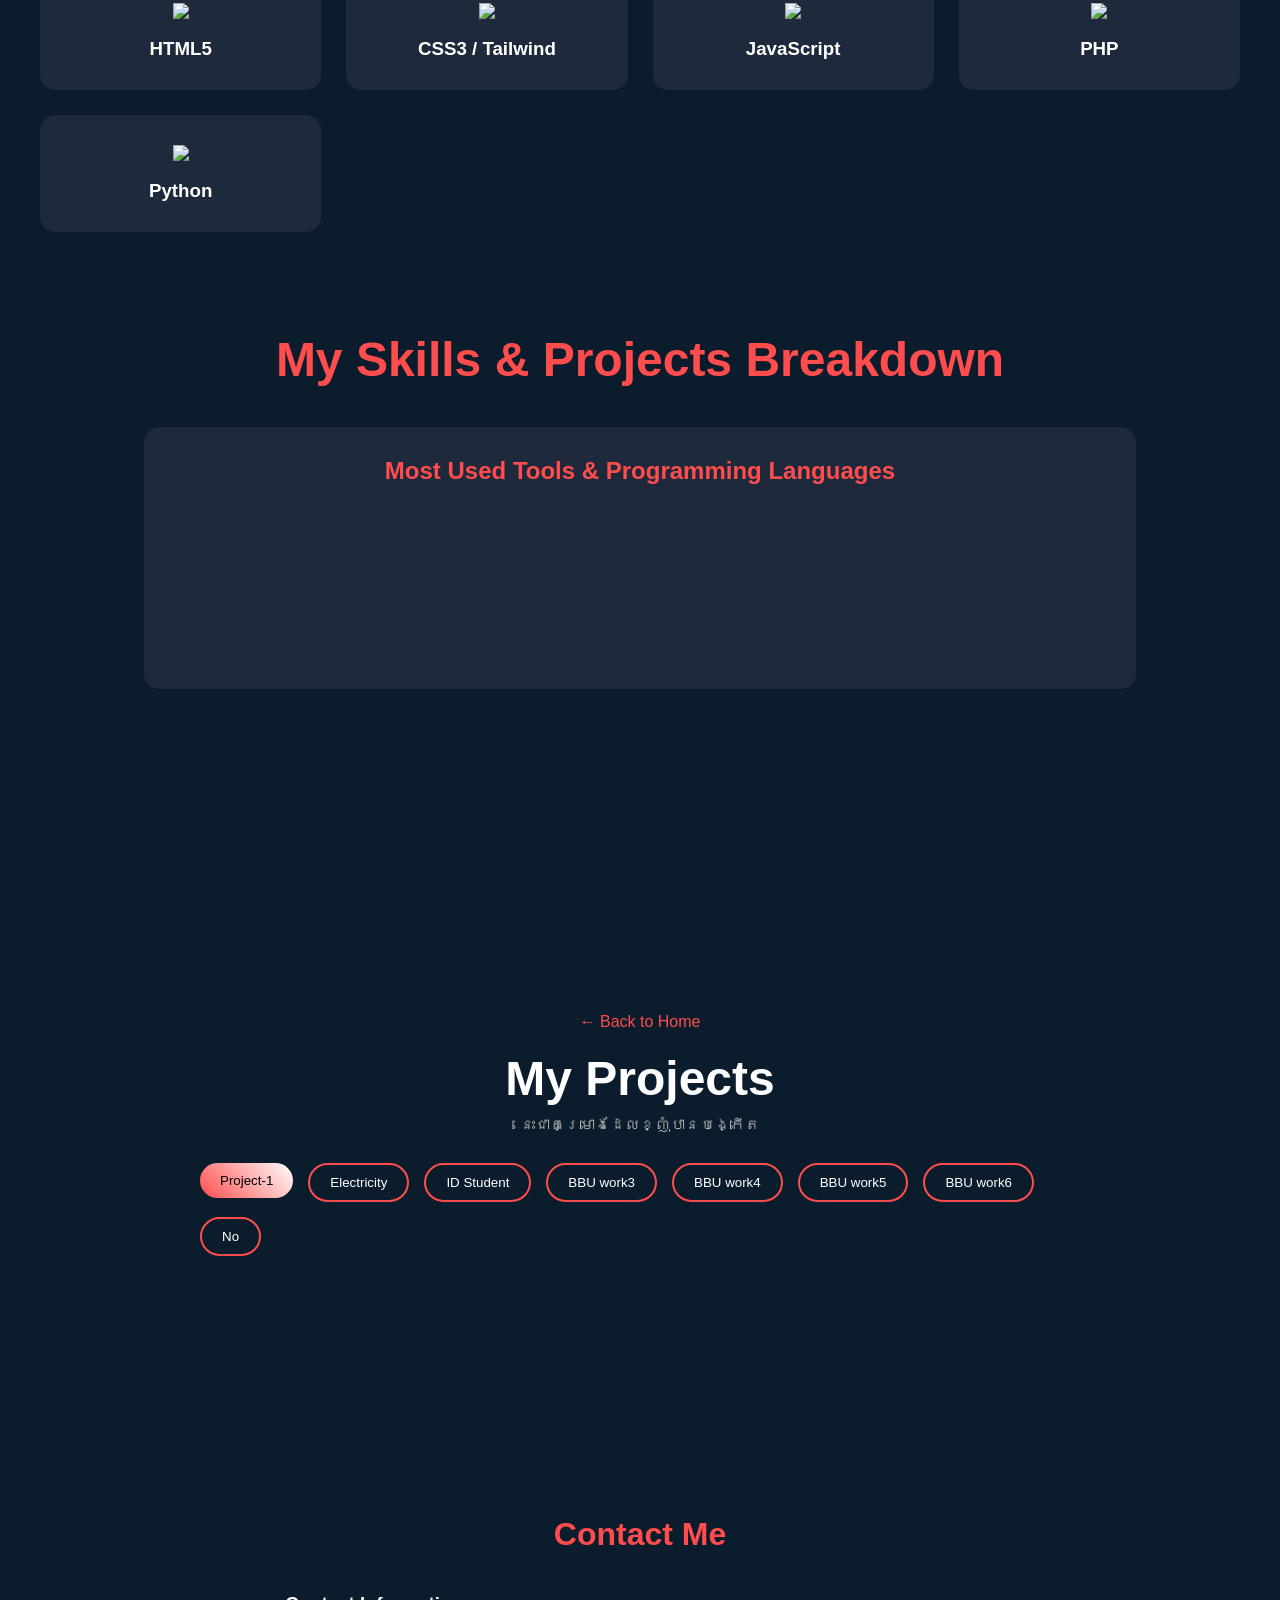
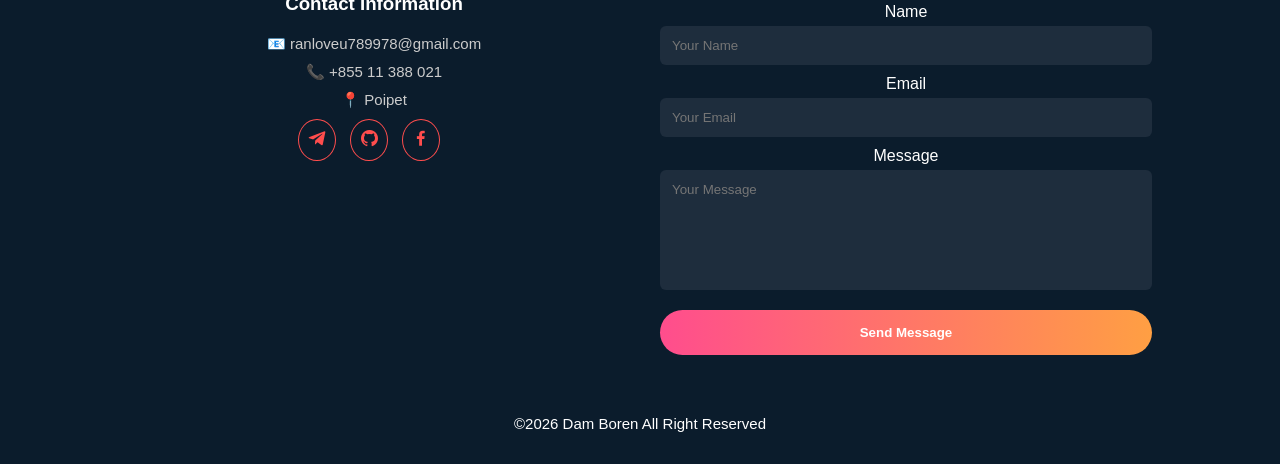
==== commit 0190d589: "new" ====
--- a/index.html
+++ b/index.html
@@ -19,7 +19,7 @@
       <a href="#">About</a>
       <a href="skills.html">Skills</a>
       <a href="homepage.html">Project</a>
-      <a href="memory.html">Memory in school</a>
+      <a href="phone.html">Prediction</a>
       <a href="#">Contact</a>
     </nav>
   </header>
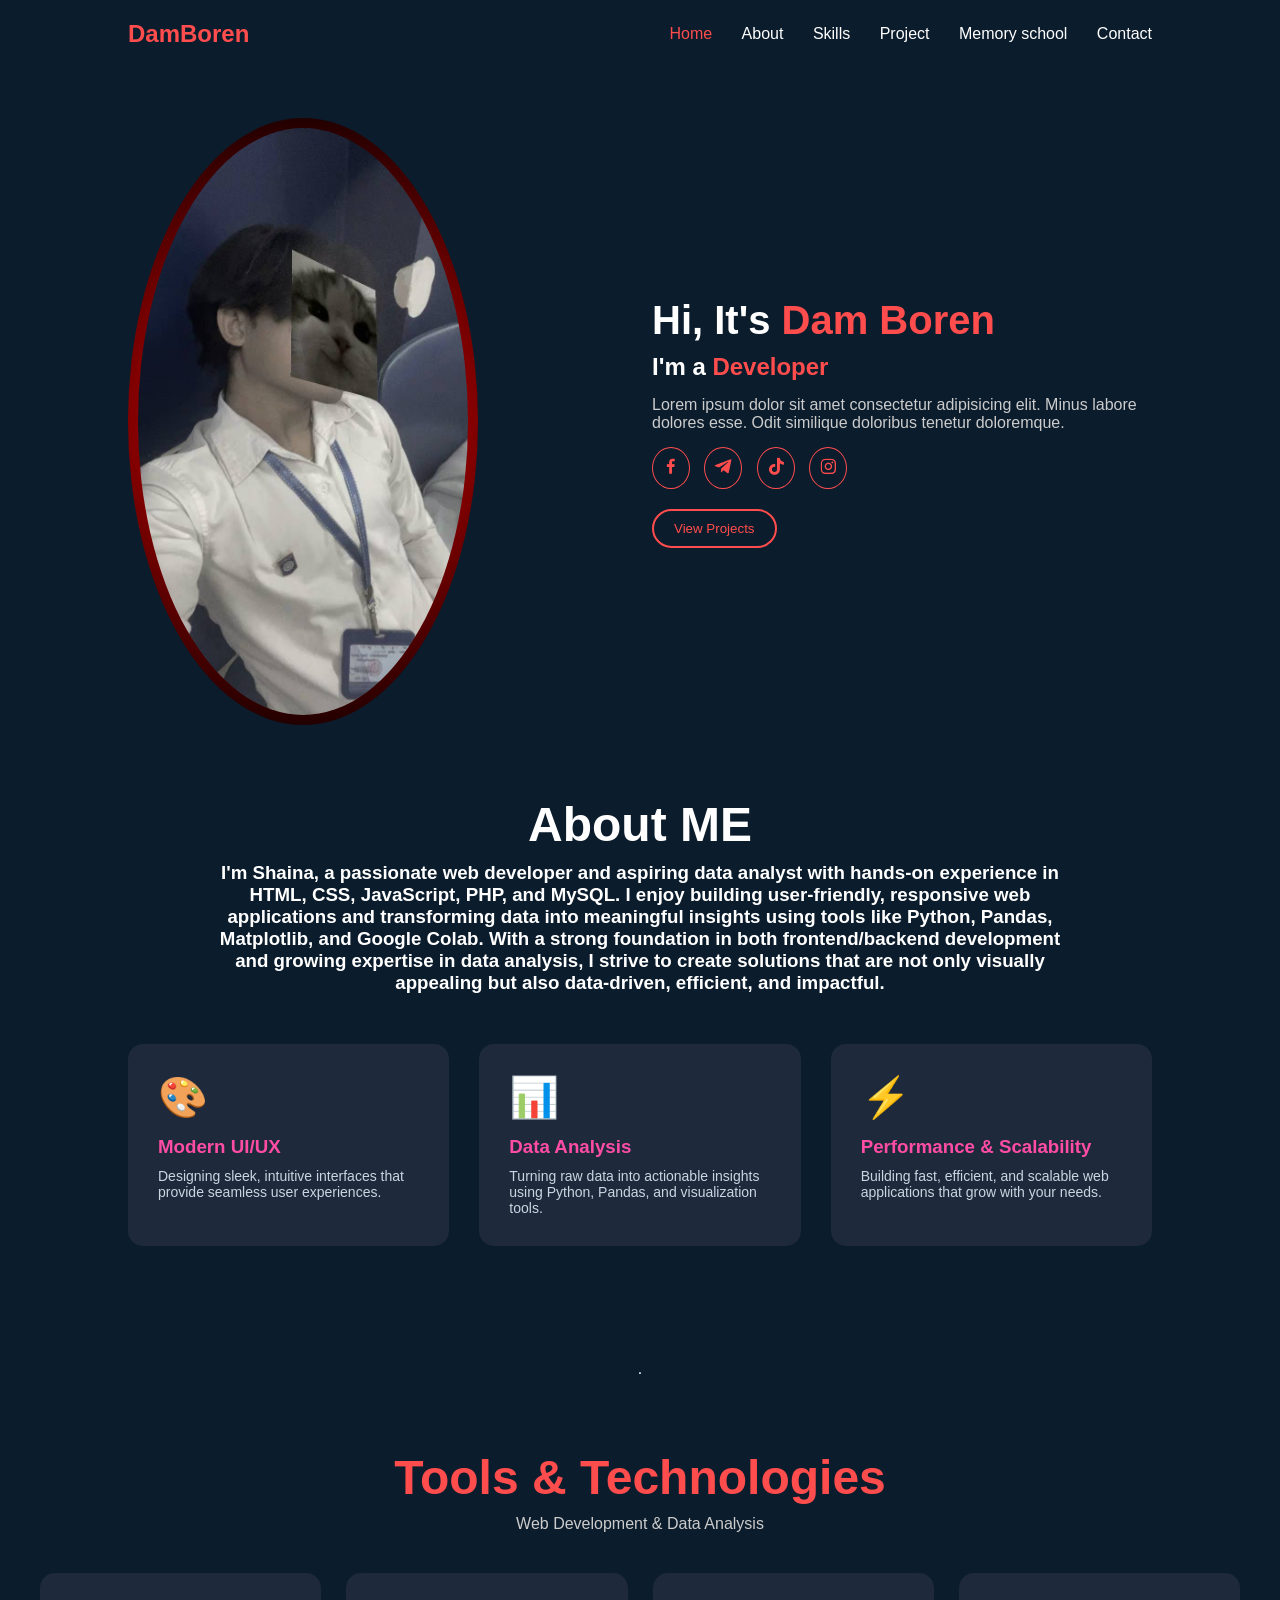
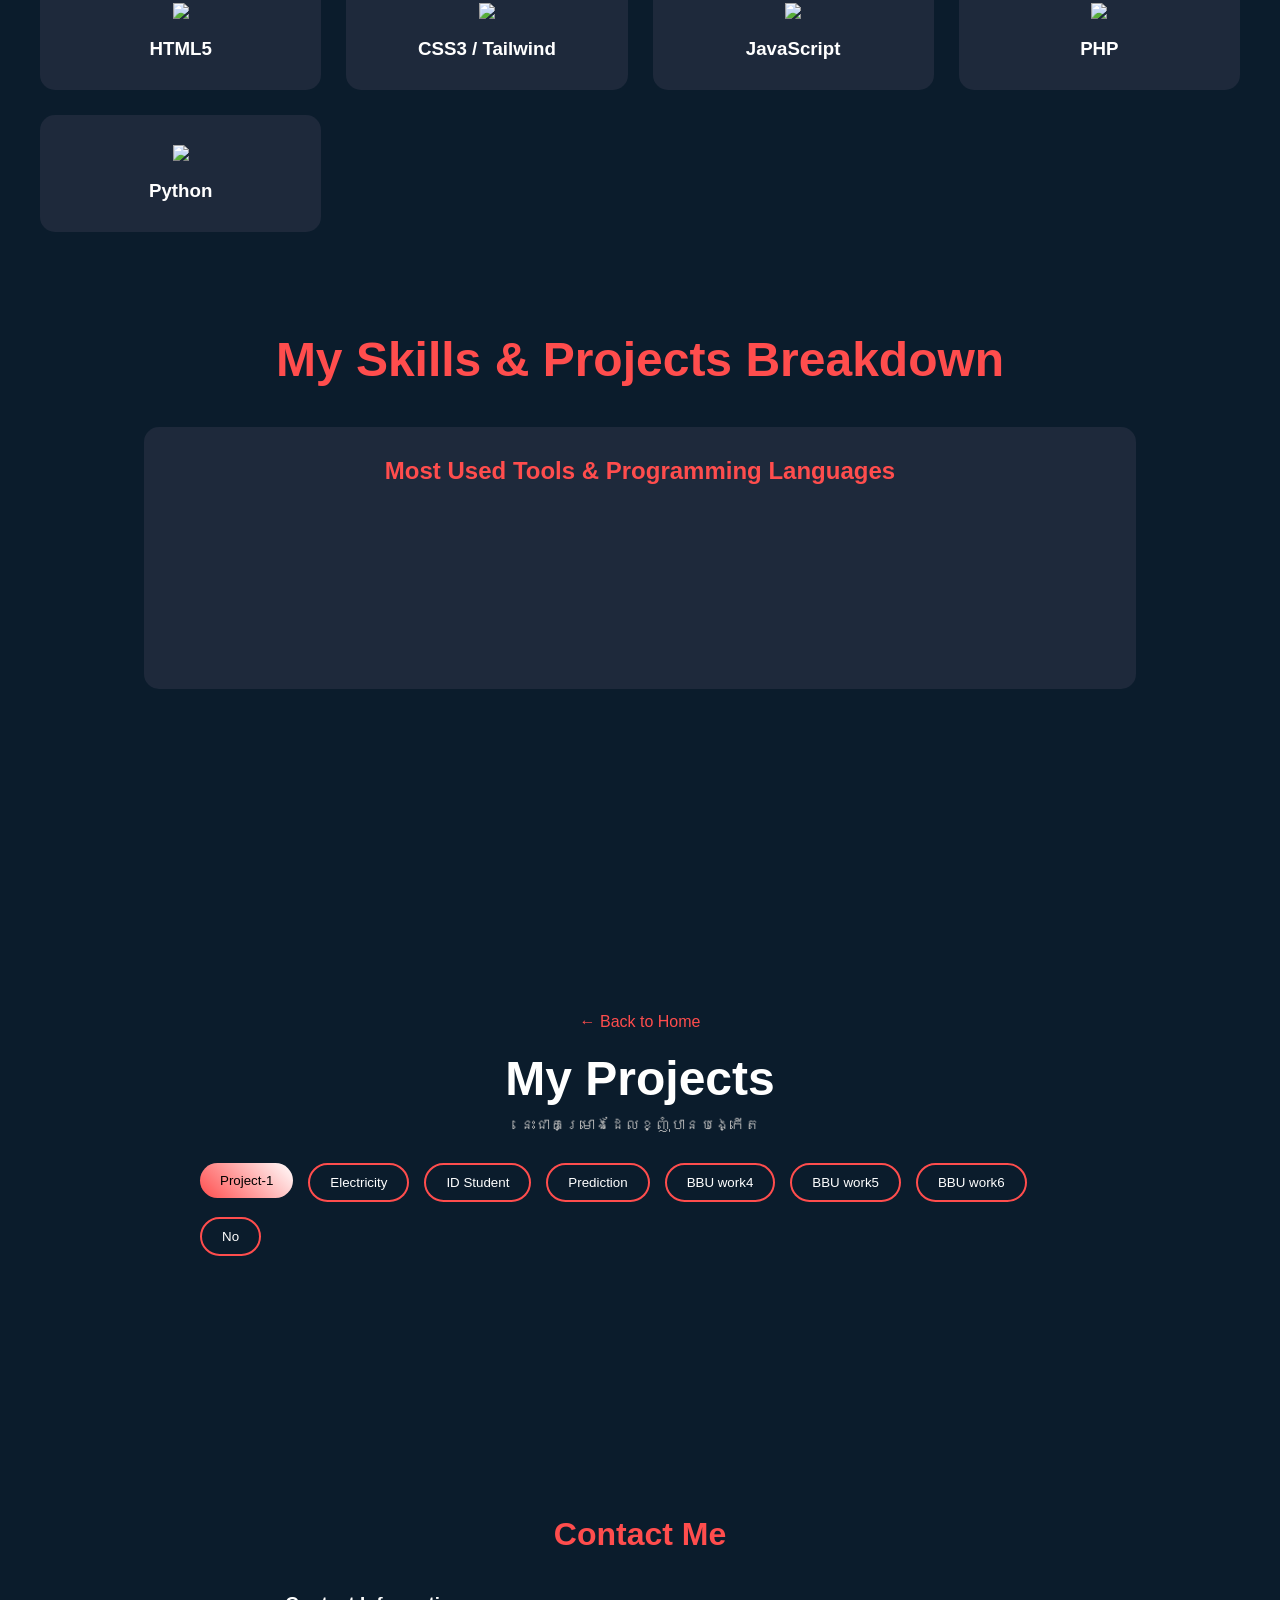
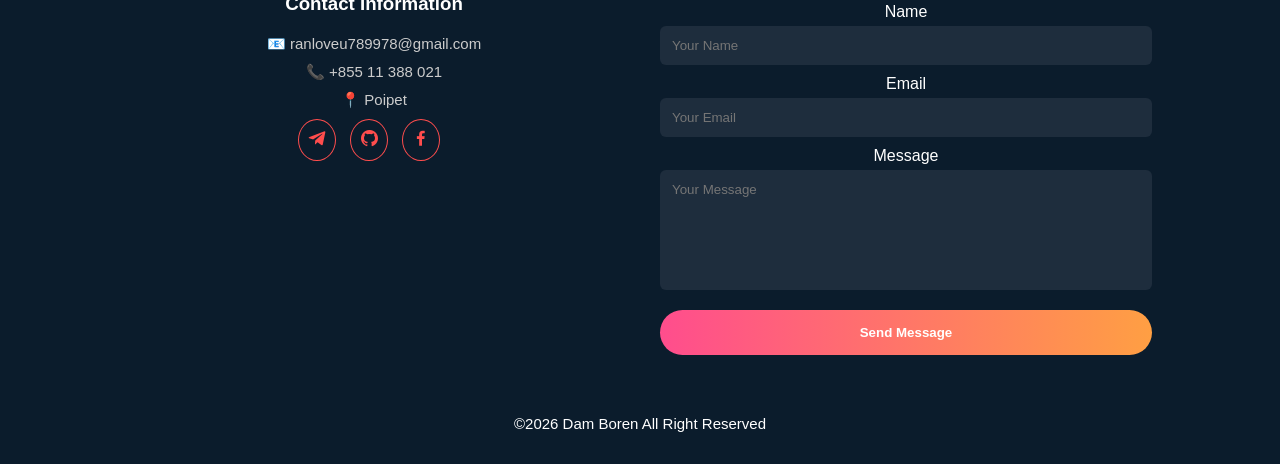
==== commit 9df4f1a1: "new" ====
--- a/index.html
+++ b/index.html
@@ -19,7 +19,7 @@
       <a href="#">About</a>
       <a href="skills.html">Skills</a>
       <a href="homepage.html">Project</a>
-      <a href="phone.html">Prediction</a>
+      <a href="memory.html">Memory school</a>
       <a href="#">Contact</a>
     </nav>
   </header>
@@ -154,7 +154,7 @@
       <a href="Project.html"><button class="active">Project-1</button></a>
       <a href="Electricity.html"><button>Electricity</button></a>
       <a href="idstudent.html"><button>ID Student</button></a>
-      <a href="homework3.html"><button>BBU work3</button></a>
+      <a href="phone.html"><button>Prediction</button></a>
       <a href="homework4.html"><button>BBU work4</button></a>
       <a href="homework5.html"><button>BBU work5</button></a>
       <a href="homework6.html"><button>BBU work6</button></a>
